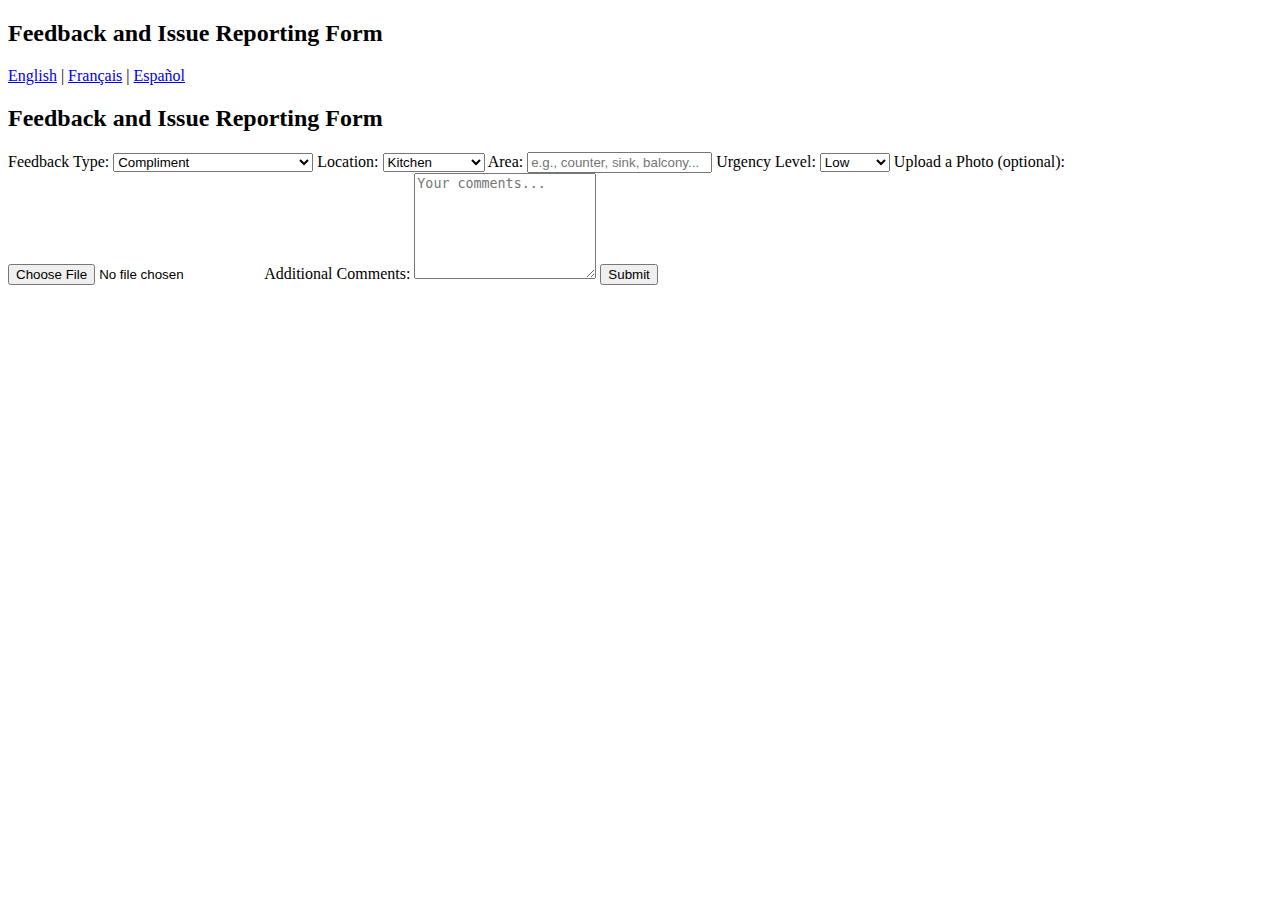
==== index.html @ 8a363c2a "Update index.html" ====
<!DOCTYPE html>
<html>
<html lang="en">
<head>
    <meta charset="UTF-8">
    <title>Feedback and Issue Reporting Form</title>
    <link rel="stylesheet" href="style.css">
</head>
<body>

<div class="container">
    <h2>Feedback and Issue Reporting Form</h2>

    <!-- Language Links -->
    <div class="language-switch">
        <a href="index.html">English</a> |
        <a href="index_fr.html">Français</a> |
        <a href="index_es.html">Español</a>
    </div>

    <form action="/submit_feedback" method="post" enctype="multipart/form-data">
        <!-- Your form fields go here -->
    </form>
</div>
    

<body>

<div class="container">
    <h2>Feedback and Issue Reporting Form</h2>

    <form action="/submit_feedback" method="post" enctype="multipart/form-data">
        <!-- Feedback Type -->
        <label for="feedback_type">Feedback Type:</label>
        <select id="feedback_type" name="feedback_type">
            <option value="compliment">Compliment</option>
            <option value="improvement">Leave a note for improvement</option>
        </select>

        <!-- Location -->
        <label for="location">Location:</label>
        <select id="location" name="location">
            <option value="kitchen">Kitchen</option>
            <option value="first_floor">First Floor</option>
            <option value="second_floor">Second Floor</option>
            <option value="third_floor">Third Floor</option>
        </select>

        <!-- Area -->
        <label for="area">Area:</label>
        <input type="text" id="area" name="area" placeholder="e.g., counter, sink, balcony...">

        <!-- Urgency Level -->
        <label for="urgency">Urgency Level:</label>
        <select id="urgency" name="urgency">
            <option value="low">Low</option>
            <option value="medium">Medium</option>
            <option value="high">High</option>
        </select>

        <!-- Photo Upload -->
        <label for="photo">Upload a Photo (optional):</label>
        <input type="file" id="photo" name="photo" accept="image/*">

        <!-- Additional Comments -->
        <label for="comments">Additional Comments:</label>
        <textarea id="comments" name="comments" placeholder="Your comments..." style="height:100px"></textarea>

        <input type="submit" value="Submit">
    </form>
</div>

</body>
</html>
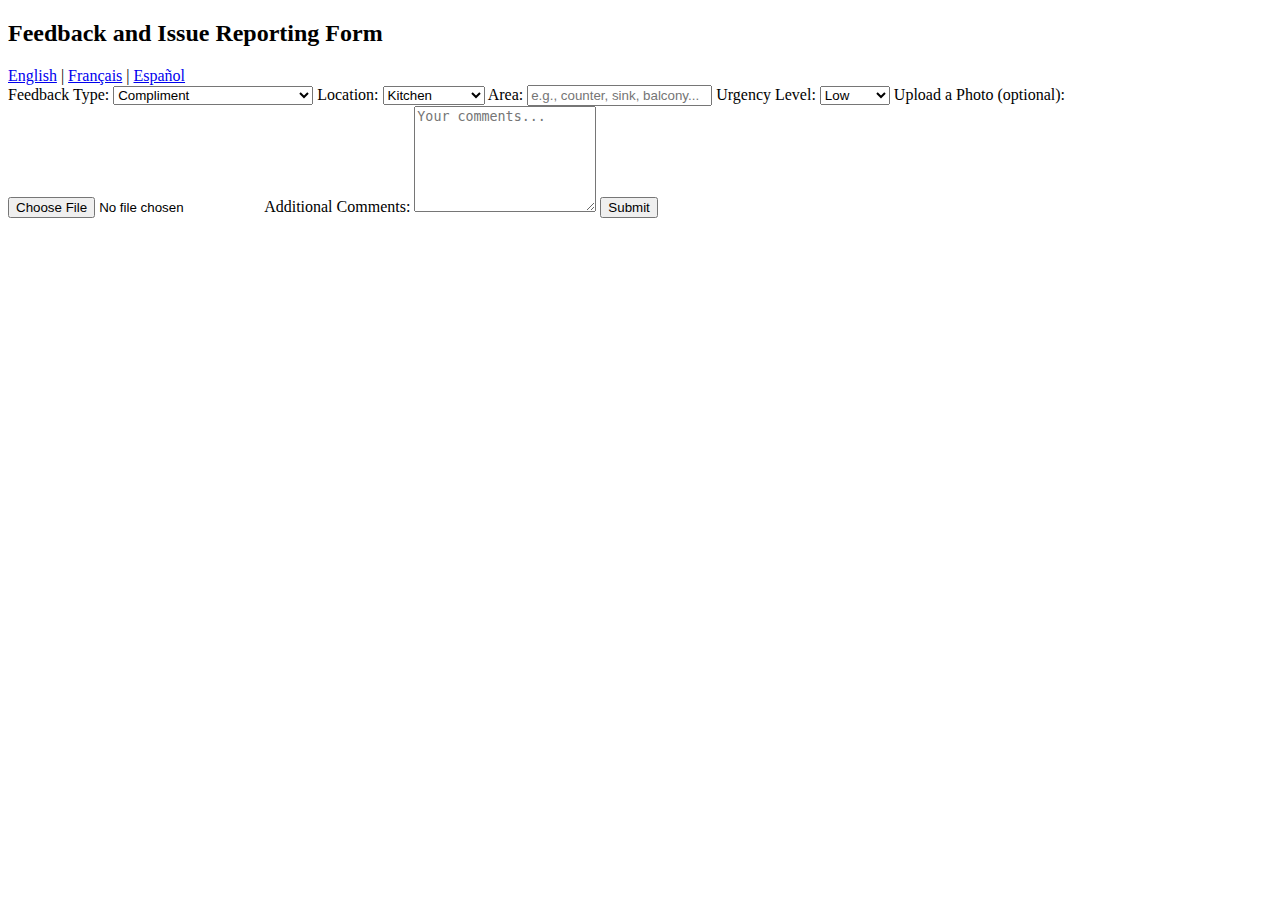
==== commit fb1f91c4: "Update index.html" ====
--- a/index.html
+++ b/index.html
@@ -1,5 +1,4 @@
 <!DOCTYPE html>
-<html>
 <html lang="en">
 <head>
     <meta charset="UTF-8">
@@ -17,17 +16,6 @@
         <a href="index_fr.html">Français</a> |
         <a href="index_es.html">Español</a>
     </div>
-
-    <form action="/submit_feedback" method="post" enctype="multipart/form-data">
-        <!-- Your form fields go here -->
-    </form>
-</div>
-    
-
-<body>
-
-<div class="container">
-    <h2>Feedback and Issue Reporting Form</h2>
 
     <form action="/submit_feedback" method="post" enctype="multipart/form-data">
         <!-- Feedback Type -->
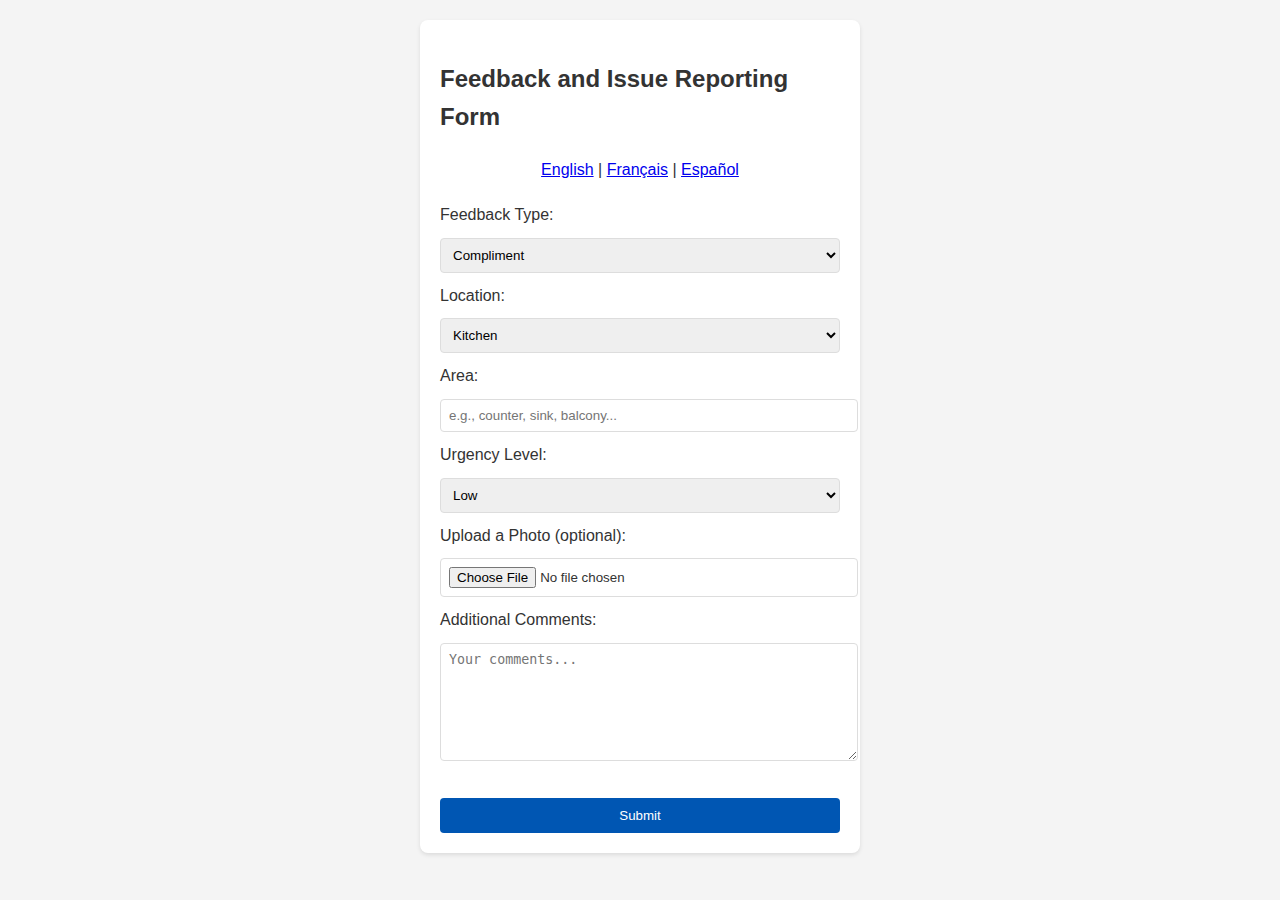
==== commit c548846b: "Update index.html" ====
--- a/index.html
+++ b/index.html
@@ -5,6 +5,7 @@
     <title>Feedback and Issue Reporting Form</title>
     <link rel="stylesheet" href="style.css">
 </head>
+
 <body>
 
 <div class="container">
--- a/style.css
+++ b/style.css
@@ -0,0 +1,46 @@
+body {
+    font-family: Arial, sans-serif;
+    background-color: #f4f4f4;
+    color: #333;
+    line-height: 1.6;
+    margin: 0;
+    padding: 0;
+}
+
+.container {
+    max-width: 400px;
+    margin: 20px auto;
+    padding: 20px;
+    background: #fff;
+    border-radius: 8px;
+    box-shadow: 0 2px 4px rgba(0, 0, 0, 0.1);
+}
+
+.language-switch {
+    text-align: center;
+    margin-bottom: 20px;
+}
+
+input[type="text"], select, textarea, input[type="file"] {
+    width: 100%;
+    padding: 8px;
+    margin: 10px 0;
+    border: 1px solid #ddd;
+    border-radius: 4px;
+}
+
+input[type="submit"] {
+    display: block;
+    width: 100%;
+    padding: 10px;
+    margin-top: 20px;
+    background-color: #0056b3;
+    color: white;
+    border: none;
+    border-radius: 4px;
+    cursor: pointer;
+}
+
+input[type="submit"]:hover {
+    background-color: #004494;
+}
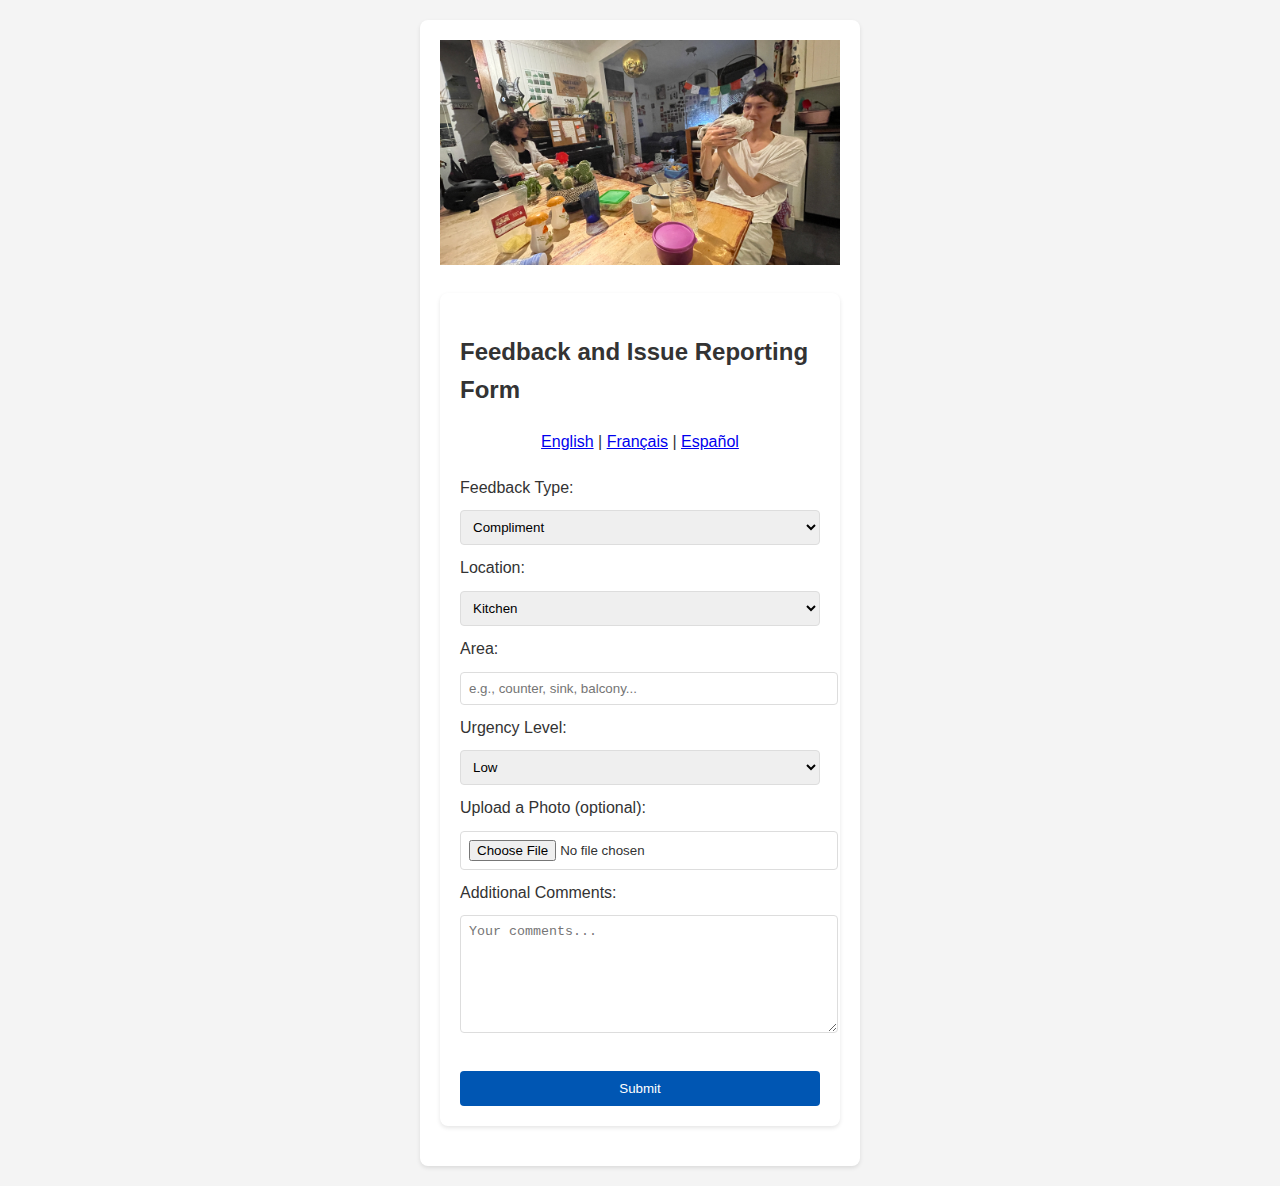
==== commit 3891949d: "Update index.html" ====
--- a/index.html
+++ b/index.html
@@ -7,6 +7,10 @@
 </head>
 
 <body>
+
+<div class="container">
+    <!-- Image Above the Title -->
+    <img src="IMG_6155.jpg" alt="Background Image" style="width: 100%; height: auto;">
 
 <div class="container">
     <h2>Feedback and Issue Reporting Form</h2>
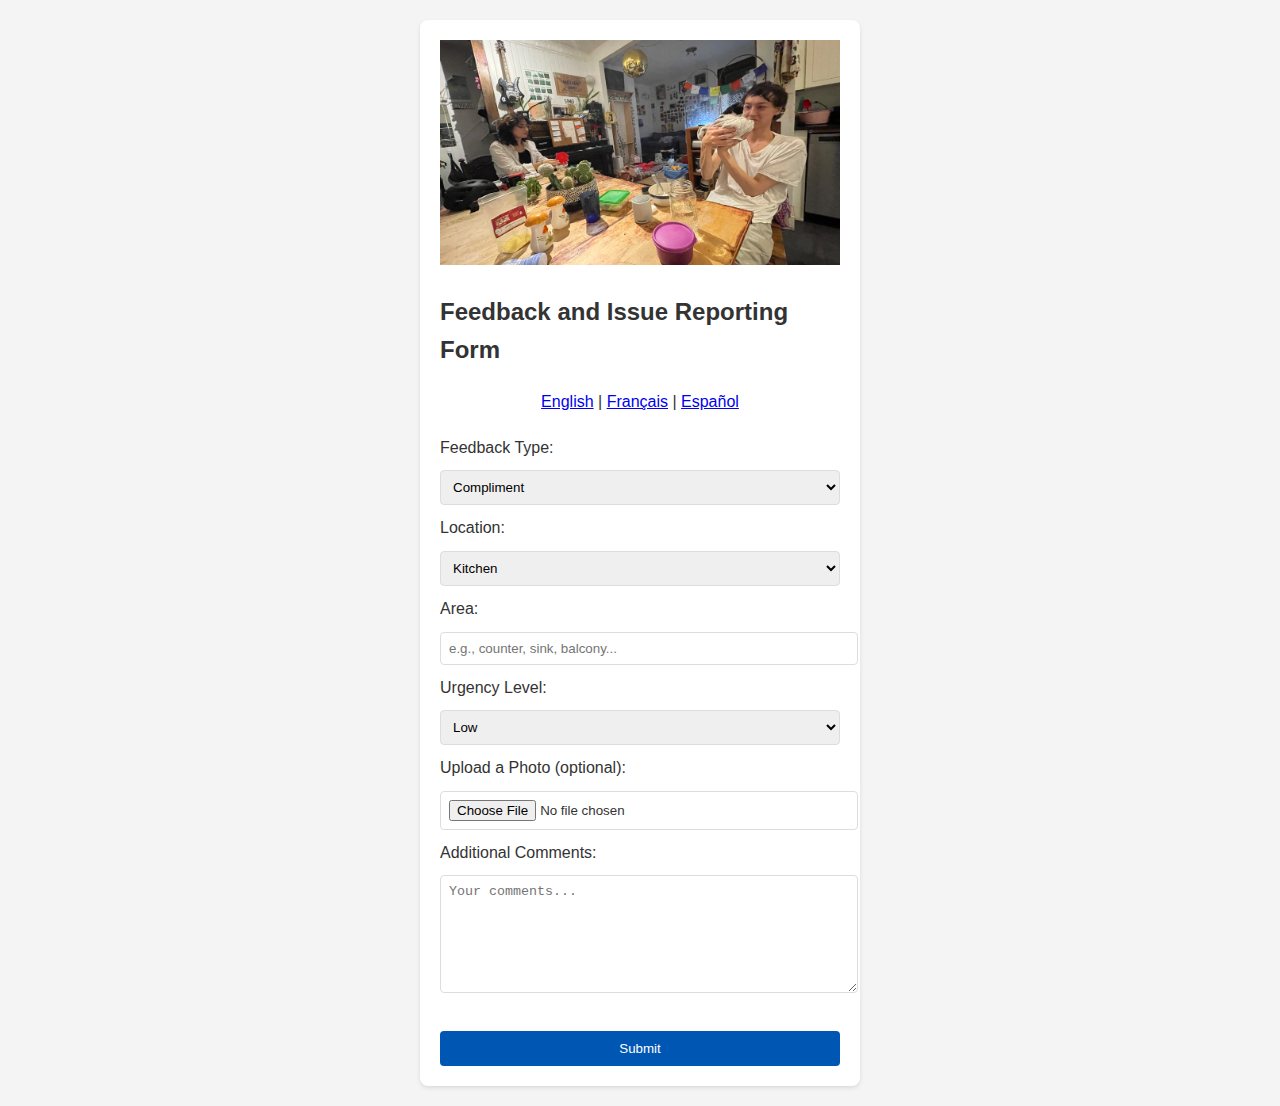
==== commit b35b2e73: "Update index.html" ====
--- a/index.html
+++ b/index.html
@@ -12,7 +12,6 @@
     <!-- Image Above the Title -->
     <img src="IMG_6155.jpg" alt="Background Image" style="width: 100%; height: auto;">
 
-<div class="container">
     <h2>Feedback and Issue Reporting Form</h2>
 
     <!-- Language Links -->
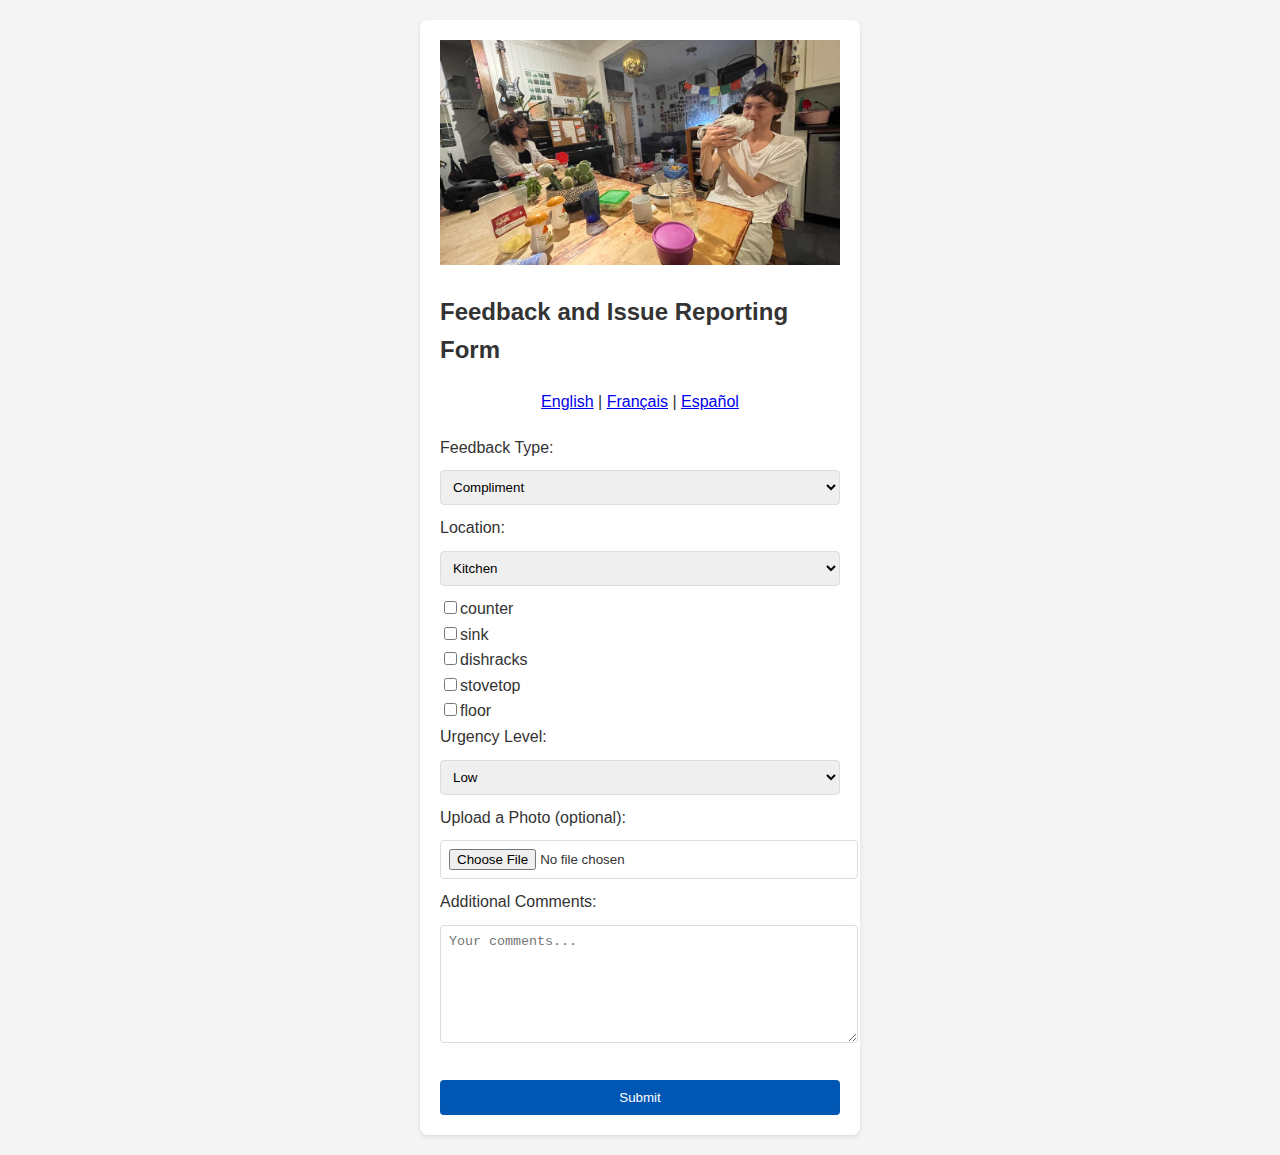
==== commit 424b1ed5: "Update index.html" ====
--- a/index.html
+++ b/index.html
@@ -21,7 +21,7 @@
         <a href="index_es.html">Español</a>
     </div>
 
-    <form action="/submit_feedback" method="post" enctype="multipart/form-data">
+    <form action="https://python-cts-zmg147258.replit.app/submit" method="post" enctype="multipart/form-data">
         <!-- Feedback Type -->
         <label for="feedback_type">Feedback Type:</label>
         <select id="feedback_type" name="feedback_type">
@@ -31,16 +31,17 @@
 
         <!-- Location -->
         <label for="location">Location:</label>
-        <select id="location" name="location">
+        <select id="location" name="location" onchange="updateAreas()">
             <option value="kitchen">Kitchen</option>
             <option value="first_floor">First Floor</option>
             <option value="second_floor">Second Floor</option>
             <option value="third_floor">Third Floor</option>
         </select>
 
-        <!-- Area -->
-        <label for="area">Area:</label>
-        <input type="text" id="area" name="area" placeholder="e.g., counter, sink, balcony...">
+        <!-- Areas -->
+        <div id="areas">
+            <!-- Checkboxes for areas will be inserted here by JavaScript -->
+        </div>
 
         <!-- Urgency Level -->
         <label for="urgency">Urgency Level:</label>
@@ -62,5 +63,36 @@
     </form>
 </div>
 
+<script>
+    function updateAreas() {
+        var location = document.getElementById('location').value;
+        var areasDiv = document.getElementById('areas');
+        areasDiv.innerHTML = ''; // Clear current checkboxes
+
+        var areas = {
+            'kitchen': ['counter', 'sink', 'dishracks', 'stovetop', 'floor'],
+            'first_floor': ['common_space', 'dinner_table', 'bathroom', 'backyard', 'trash_full', 'recycling_full'],
+            'second_floor': ['common_space', 'bathroom', 'balconey'],
+            'third_floor': ['common_space', 'bathroom', 'balconey'],
+        };
+
+        var currentAreas = areas[location] || [];
+        currentAreas.forEach(function(area) {
+            var label = document.createElement('label');
+            var checkbox = document.createElement('input');
+            checkbox.type = 'checkbox';
+            checkbox.name = 'area[]';
+            checkbox.value = area;
+            label.appendChild(checkbox);
+            label.appendChild(document.createTextNode(area.replace(/_/g, ' '))); // Replace underscores with spaces for readability
+            areasDiv.appendChild(label);
+            areasDiv.appendChild(document.createElement('br')); // Line break for each checkbox
+        });
+    }
+
+    // Initialize areas on page load
+    document.addEventListener('DOMContentLoaded', updateAreas);
+</script>
+
 </body>
 </html>
